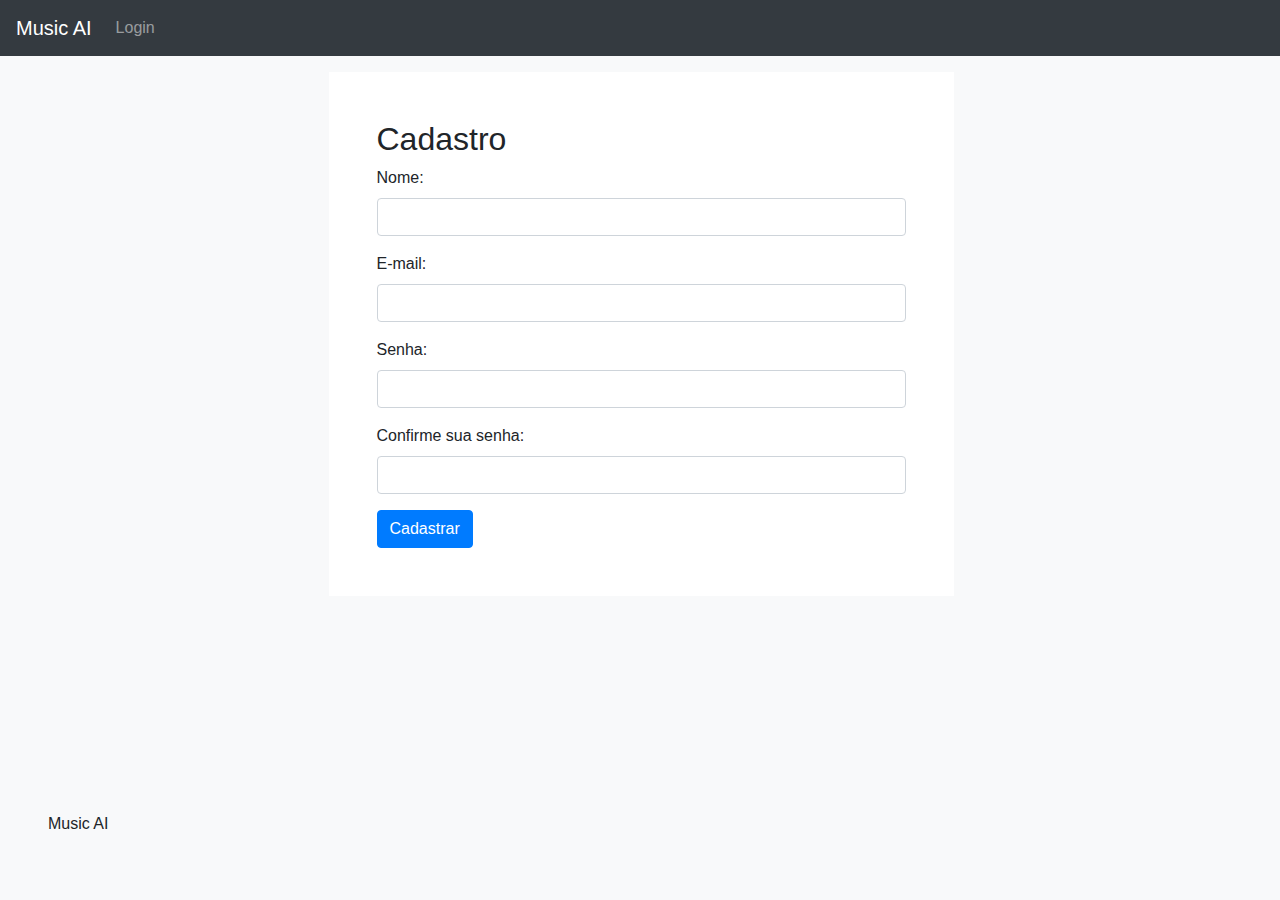
==== cadastro.html @ 9eac51fe "Add files via upload" ====
<!DOCTYPE html>
<html>

 <head lang="pt-BR">
     <title>Music AI</title>
     <meta charset="UTF-8">

     <!-- Latest compiled and minified CSS -->
     <link rel="stylesheet" href="https://maxcdn.bootstrapcdn.com/bootstrap/4.5.2/css/bootstrap.min.css">

     <!-- jQuery library -->
     <script src="https://ajax.googleapis.com/ajax/libs/jquery/3.5.1/jquery.min.js"></script>

     <!-- Popper JS -->
     <script src="https://cdnjs.cloudflare.com/ajax/libs/popper.js/1.16.0/umd/popper.min.js"></script>

     <!-- Latest compiled JavaScript -->
     <script src="https://maxcdn.bootstrapcdn.com/bootstrap/4.5.2/js/bootstrap.min.js"></script> 
     
 </head>

 <body class="bg-light">

     <header>
          <nav class="navbar navbar-expand-sm bg-dark navbar-dark">
               <a class="navbar-brand" href="./index.html">Music AI</a>
               <ul class="navbar-nav">
                    <li class="nav-item">
                         <a class="nav-link" href="login.html">Login</a>
                    </li>
               </ul>
          </nav>
     </header>

     <section class="container-fluid row">
          
          <div class="col-3">
              
          </div>

          <div class="m-3 p-md-5 bg-white col-6">
              <h2>Cadastro</h2>

              <div class="form-group campo">
                   <label class="control-label">Nome:</label>
                   <input name="nome" type="text" class="form-control"required>
              </div>

              <div class="form-group campo">
                   <label class="control-label">E-mail:</label>
                   <input name="email" type="email" class="form-control" required>
              </div>

              <div class="form-group campo">
                   <label class="control-label">Senha:</label>
                   <input name="senha" type="password" class="form-control" required>
              </div>

              <div class="form-group campo">
                   <label class="control-label">Confirme sua senha:</label>
                   <input name="senha" type="password" class="form-control" required>
              </div>

              <button type="submit" class="btn btn-primary">Cadastrar</button>

          </div>
     </section>

     <footer class="page-footer">
          <nav class="container-fluid fixed-bottom bg-light p-3 p-md-5">
               <p>Music AI</p>
          </nav>
     </footer>

 </body>

</html>
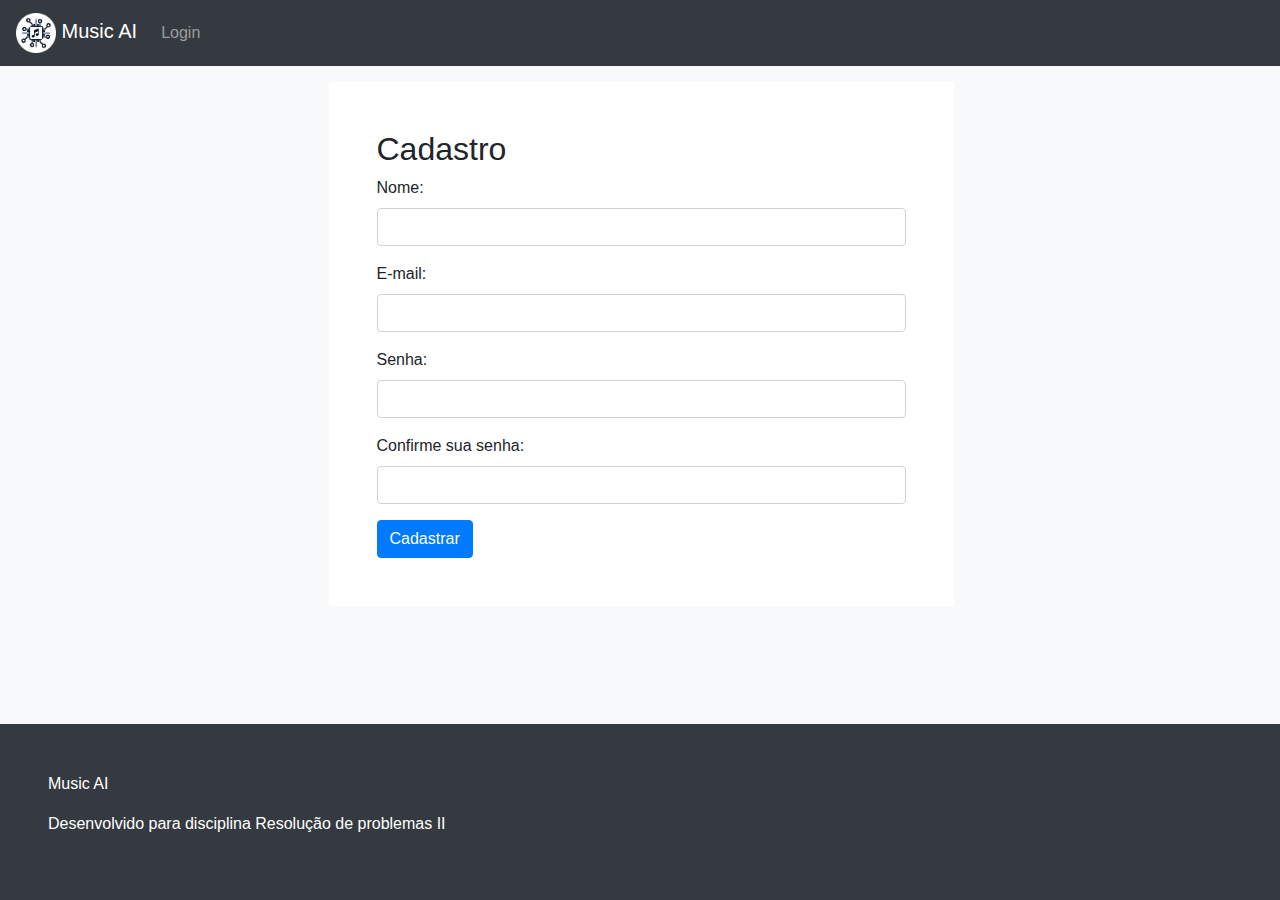
==== commit cabee9a7: "Adição do logo" ====
--- a/cadastro.html
+++ b/cadastro.html
@@ -23,7 +23,10 @@
 
      <header>
           <nav class="navbar navbar-expand-sm bg-dark navbar-dark">
-               <a class="navbar-brand" href="./index.html">Music AI</a>
+               <a class="navbar-brand" href="./index.html">
+                    <img src="imagens/logo.png" alt="Logo" style="width:40px;">
+                    Music AI
+               </a>
                <ul class="navbar-nav">
                     <li class="nav-item">
                          <a class="nav-link" href="login.html">Login</a>
@@ -41,34 +44,42 @@
           <div class="m-3 p-md-5 bg-white col-6">
               <h2>Cadastro</h2>
 
-              <div class="form-group campo">
-                   <label class="control-label">Nome:</label>
-                   <input name="nome" type="text" class="form-control"required>
-              </div>
+              <form method="POST" action="cadastro.php">
 
-              <div class="form-group campo">
-                   <label class="control-label">E-mail:</label>
-                   <input name="email" type="email" class="form-control" required>
-              </div>
+                   <div class="form-group">
+                        <label class="control-label">Nome:</label>
+                         <input name="nome" type="text" class="form-control" required>
+                   </div>
 
-              <div class="form-group campo">
-                   <label class="control-label">Senha:</label>
-                   <input name="senha" type="password" class="form-control" required>
-              </div>
+                   <div class="form-group">
+                        <label class="control-label">E-mail:</label>
+                        <input name="email" type="email" class="form-control" required>
+                   </div>
 
-              <div class="form-group campo">
-                   <label class="control-label">Confirme sua senha:</label>
-                   <input name="senha" type="password" class="form-control" required>
-              </div>
+                   <div class="form-group">
+                        <label class="control-label">Senha:</label>
+                        <input name="senha" type="password" class="form-control" required>
+                   </div>
 
-              <button type="submit" class="btn btn-primary">Cadastrar</button>
+                   <div class="form-group">
+                        <label class="control-label">Confirme sua senha:</label>
+                        <input name="csenha" type="password" class="form-control" required>
+                   </div>
+
+                   <button type="submit" class="btn btn-primary">Cadastrar</button>
+
+               </form>
 
           </div>
+
+          
+
      </section>
 
-     <footer class="page-footer">
-          <nav class="container-fluid fixed-bottom bg-light p-3 p-md-5">
+     <footer class="page-footer" style="color:white">
+          <nav class="container-fluid bg-dark p-3 p-md-5 fixed-bottom">
                <p>Music AI</p>
+               <p>Desenvolvido para disciplina Resolução de problemas II</p>
           </nav>
      </footer>
 
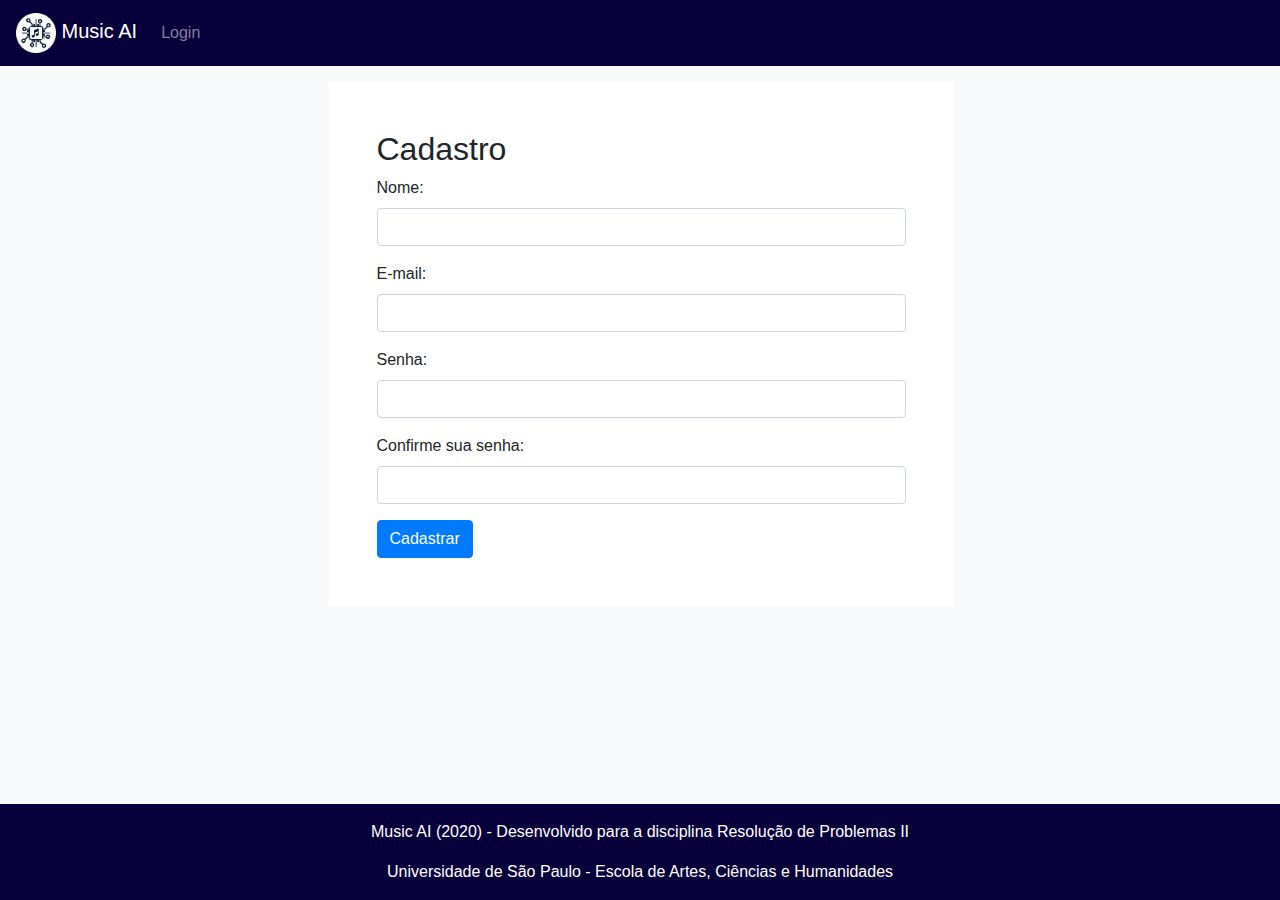
==== commit 6bb40853: "Add files via upload" ====
--- a/cadastro.html
+++ b/cadastro.html
@@ -7,6 +7,8 @@
 
      <!-- Latest compiled and minified CSS -->
      <link rel="stylesheet" href="https://maxcdn.bootstrapcdn.com/bootstrap/4.5.2/css/bootstrap.min.css">
+
+     <link rel="stylesheet" href="./estilos.css">
 
      <!-- jQuery library -->
      <script src="https://ajax.googleapis.com/ajax/libs/jquery/3.5.1/jquery.min.js"></script>
@@ -22,7 +24,7 @@
  <body class="bg-light">
 
      <header>
-          <nav class="navbar navbar-expand-sm bg-dark navbar-dark">
+          <nav class="navbar navbar-expand-sm cor navbar-dark">
                <a class="navbar-brand" href="./index.html">
                     <img src="imagens/logo.png" alt="Logo" style="width:40px;">
                     Music AI
@@ -76,11 +78,11 @@
 
      </section>
 
-     <footer class="page-footer" style="color:white">
-          <nav class="container-fluid bg-dark p-3 p-md-5 fixed-bottom">
-               <p>Music AI</p>
-               <p>Desenvolvido para disciplina Resolução de problemas II</p>
-          </nav>
+     <footer class="page-footer fixed-bottom" style="color:white">
+          <div class="footer-copyright text-center cor py-3">
+               <p>Music AI (2020) - Desenvolvido para a disciplina Resolução de Problemas II</p>
+               Universidade de São Paulo - Escola de Artes, Ciências e Humanidades
+          </div>
      </footer>
 
  </body>
--- a/estilos.css
+++ b/estilos.css
@@ -0,0 +1,12 @@
+.item{
+
+}
+
+.item:hover{
+     background-color:gray;
+     color:white;
+}
+
+.cor {
+     background-color: #08003b;
+}
